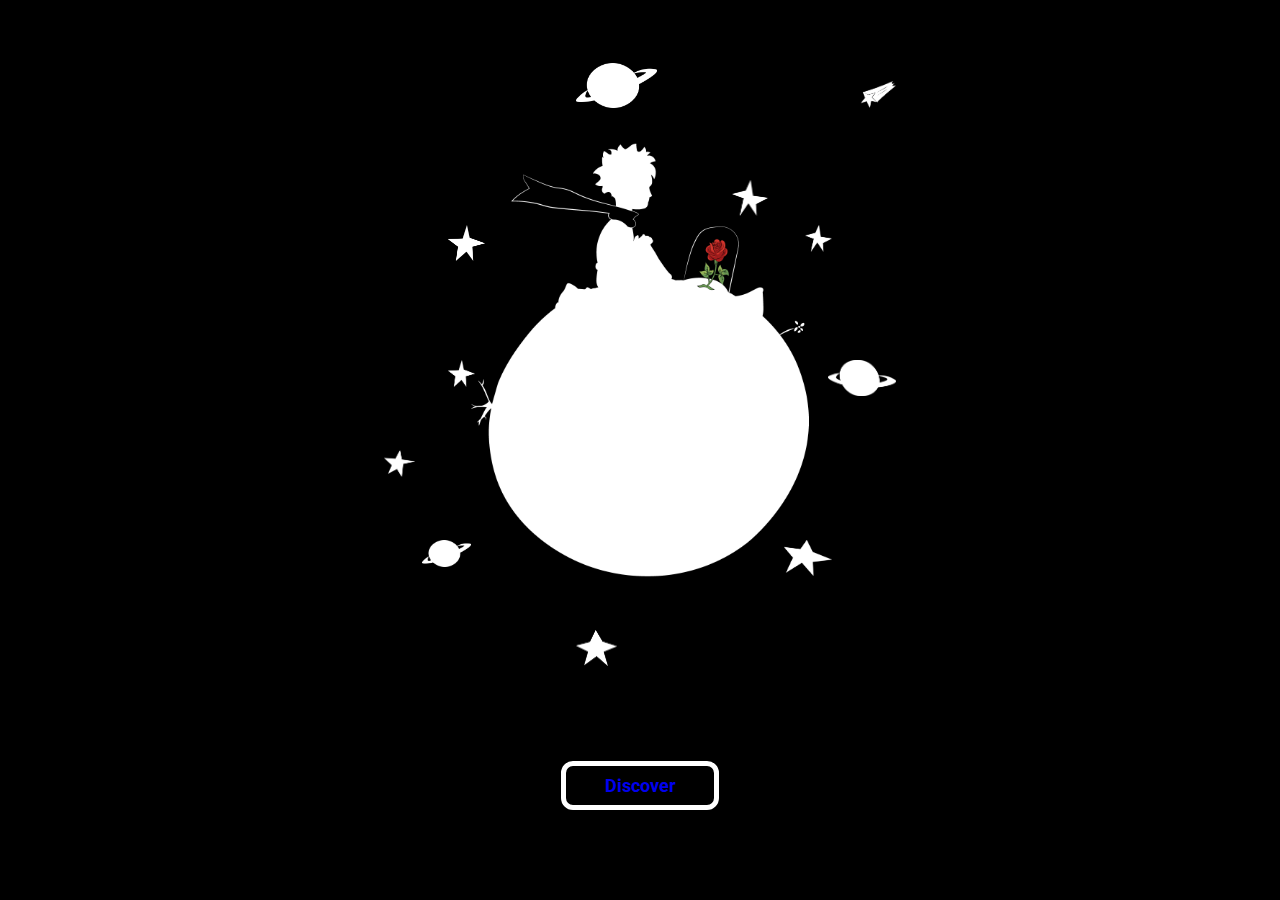
==== index.v2.html @ 4724d6e8 "Creating: V2" ====
<html>

    <head>
        <title>Petit Prince</title>
        <meta name="viewport" content="with=device-width, initial-scale=1.0">
        <link rel="icon" href="images/petitprince_contour.png">
        <meta charSet="utf-8"/>
        <link rel="stylesheet" href="styles/styles.v2.css"/>
        <link rel="preconnect" href="https://fonts.googleapis.com">
        <link rel="preconnect" href="https://fonts.gstatic.com" crossorigin>
        <link href="https://fonts.googleapis.com/css2?family=Roboto:ital,wght@0,100;0,300;0,900;1,100&display=swap" rel="stylesheet">
        <link href='https://unpkg.com/boxicons@2.1.2/css/boxicons.min.css' rel='stylesheet'>
     </head>

     <body>
        <div id="Welcome" class="Welcome" data-pointer-events="true">
           <section>
                <img src="images/planete.png" data-speed="9" class="layer floater" id="floater0"/>
                <img src="images/planete_1.png" data-speed="-5" class="layer floater" id="floater1"/>
                <img src="images/planete.png" data-speed="2" class="layer floater" id="floater2"/>
                <img src="images/etoile.png" data-speed="-3" class="layer floater" id="floater3"/>
                <img src="images/etoile_1.png" data-speed="9" class="layer floater" id="floater4"/>
                <img src="images/etoile_2.png" data-speed="-4" class="layer floater" id="floater5"/>
                <img src="images/etoile_3.png" data-speed="8" class="layer floater" id="floater6"/>
                <img src="images/etoile_4.png" data-speed="-5" class="layer floater" id="floater7"/>
                <img src="images/filante.png" data-speed="3" class="layer floater" id="floater8"/>
                <img src="images/etoile.png" data-speed="5" class="layer floater" id="floater9"/>
                <img src="images/etoile_1.png" data-speed="-8" class="layer floater" id="floater10"/>
                <img id="LOGO" class="layer" src="images/petitprince_contour.png" data-speed="1" onclick="location.href ='#About'"/>
           </section>
           <a id="Discover" href="#About">Discover</a>
        </div>
        <script type="text/javascript">
            document.addEventListener("mousemove", parallax);
            function parallax(e){
                this.querySelectorAll('.layer').forEach(layer => {
                    
                    const speed = layer.getAttribute('data-speed')

                    const x = (window.innerWidth - e.pageX*speed)/500
                    const y = (window.innerHeight - e.pageY*speed)/500

                    layer.style.transform = `translateX(${x}px) translateY(${y}px)`

                });
            }
        </script>
     </body>
---- styles/styles.v2.css ----
* {
    margin: 0;
    padding: 0;
    scroll-behavior: smooth;
    max-width: 100%;
    -ms-overflow-style: none;  /* IE and Edge */
    scrollbar-width: none;  /* Firefox */
}

*::-webkit-scrollbar {
    display: none;
  }
  
body {
    background-color: black;
    font-family: 'Roboto', sans-serif;
    color: white;
    overflow-x: hidden;
}

.Welcome {

    margin: auto;

    width: 100vw;
    height: 100vh;

    display: flex;
    flex-direction: column;

    align-items: center;
    justify-content: center;

}

#floater0 {
    position: absolute;
    left: 45vw;
    top: 7vh;
    height: 5vh;
}

#floater1 {
    position: absolute;
    right: 30vw;
    top: 40vh;
    height: 4vh;
}

#floater2 {
    position: absolute;
    left: 33vw;
    top: 60vh;
    height: 3vh;
}

#floater3 {
    position: absolute;
    left: 35vw;
    top: 25vh;
    height: 4vh;
}

#floater4 {
    position: absolute;
    right: 40vw;
    top: 20vh;
    height: 4vh;
}

#floater5 {
    position: absolute;
    left: 30vw;
    top: 50vh;
    height: 3vh;
}

#floater6 {
    position: absolute;
    right: 35vw;
    top: 60vh;
    height: 4vh;
}

#floater7 {
    position: absolute;
    left: 45vw;
    top: 70vh;
    height: 4vh;
}

#floater8 {
    position: absolute;
    right: 30vw;
    top: 9vh;
    height: 3vh;
}

#floater9 {
    position: absolute;
    left: 35vw;
    top: 40vh;
    height: 3vh;
}

#floater10 {
    position: absolute;
    right: 35vw;
    top: 25vh;
    height: 3vh;
}

#LOGO {
    height: 70vh;
    position: absolute;
    top: 5vh;
    left: 0;
    right: 0;
    margin: auto;
}

.Welcome section {
    position: relative;
    width: 100%;
    height: 100%;
    display: flex;
}

#Discover {
    padding-top: 1vh;
    padding-bottom: 1vh;
    padding-left: 3vw;
    padding-right: 3vw;

    font-size: large;
    font-weight: bolder;
    text-decoration: none;
    
    border: 5px white solid;
    border-radius: 12px;

    position: absolute;
    bottom: 10vh;

    transition: .6s;
}

#Discover:visited {

    font-size: large;
    font-weight: bolder;
    color: white;

}


@media screen and (max-width: 1200px) {

    .floater {
        visibility: hidden;
    }

}

@media screen and (max-width: 550px) {
    
    .Welcome {
        display: flex;
        flex-direction: column;

        align-items: center;
        justify-content: center;
    }
    
    #LOGO {
        position: relative;
        width: 100vw;
        height: auto;
    }

    #Discover {
        position: relative;
        margin: 3vw;
    }
}
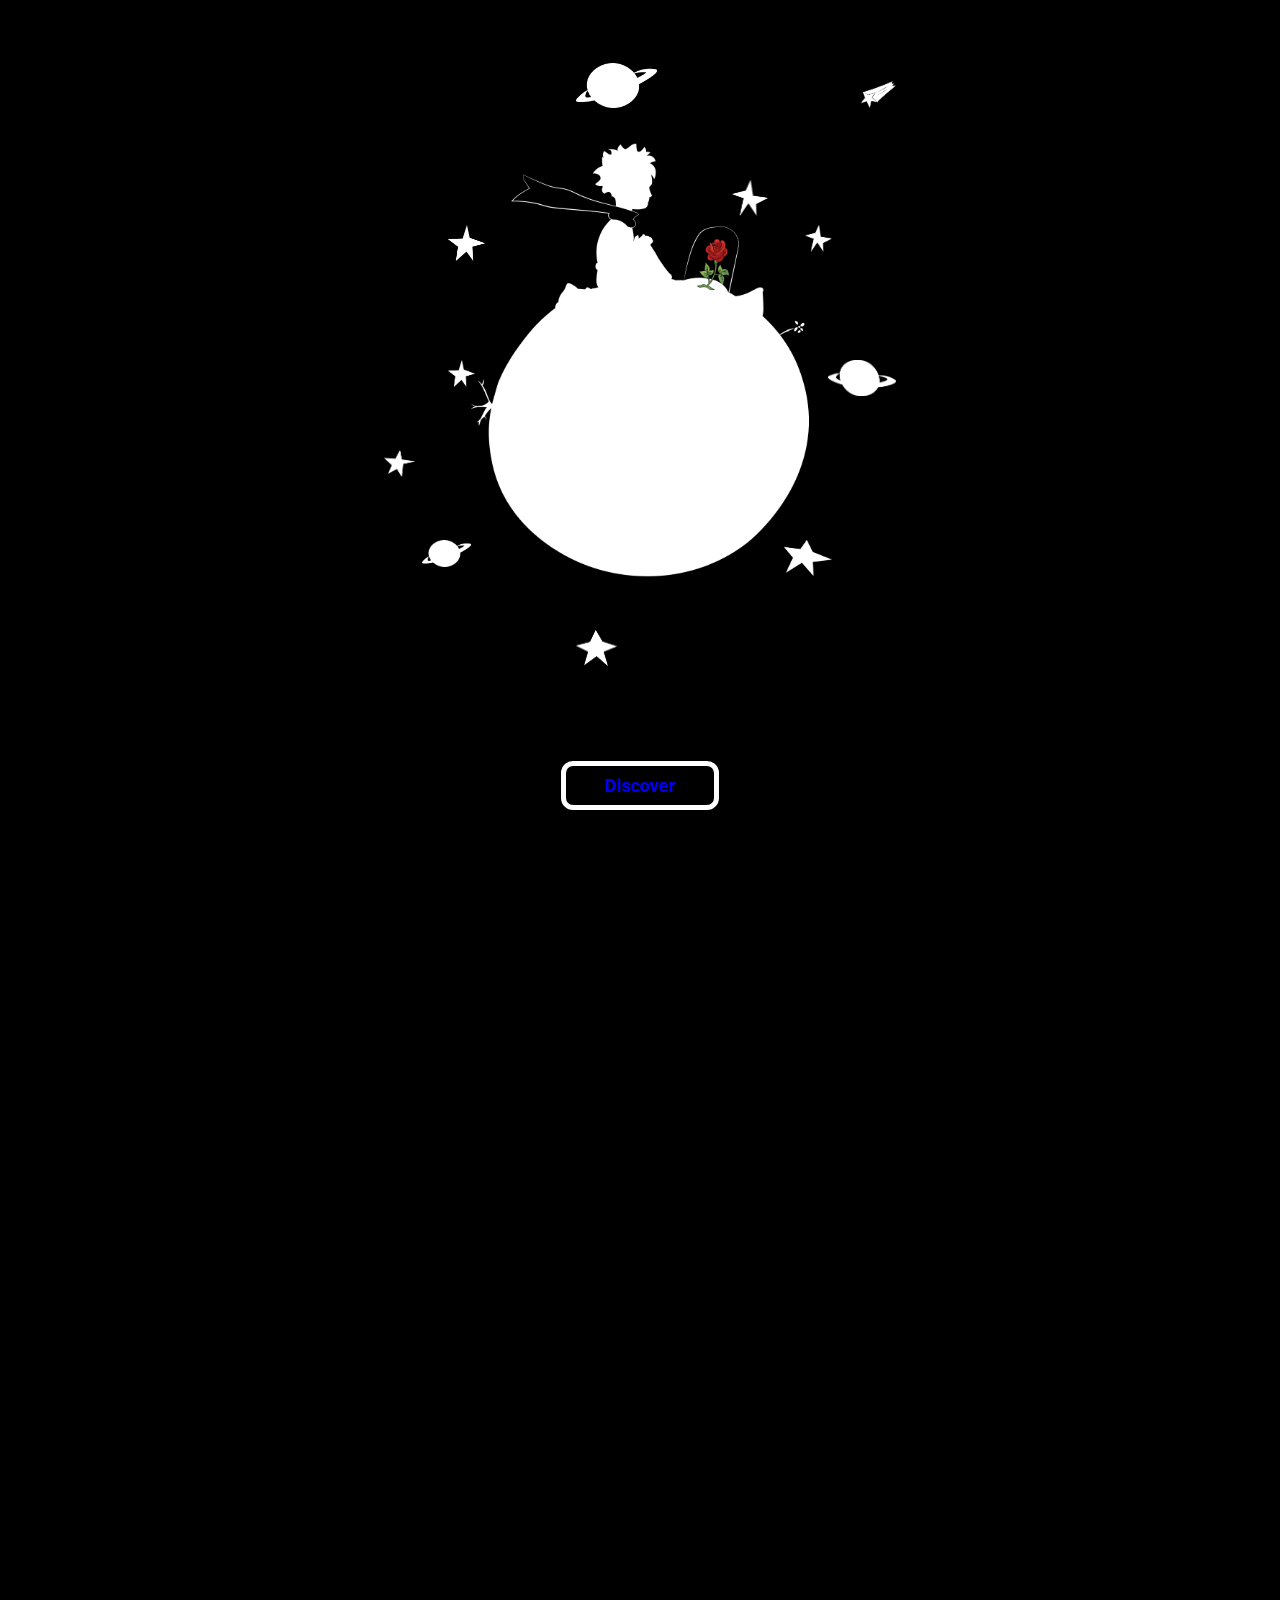
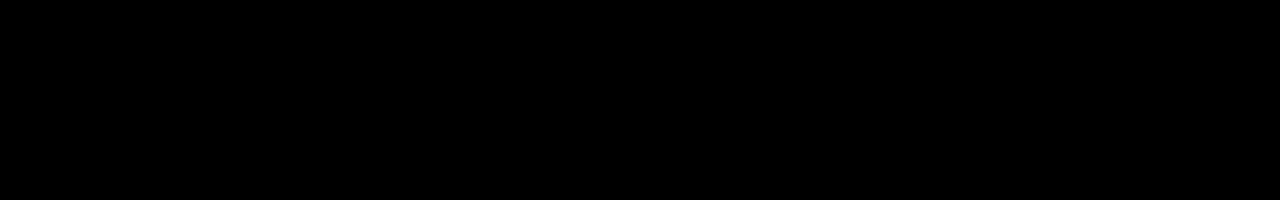
==== commit c7407e8e: "Add: About" ====
--- a/index.v2.html
+++ b/index.v2.html
@@ -45,4 +45,9 @@
                 });
             }
         </script>
+
+        <div class="About" id="About">
+            
+        </div>
+
      </body>--- a/styles/styles.v2.css
+++ b/styles/styles.v2.css
@@ -31,6 +31,10 @@
     align-items: center;
     justify-content: center;
 
+    -webkit-user-select: none;
+    -ms-user-select: none;
+    user-select: none;
+
 }
 
 #floater0 {
@@ -153,6 +157,44 @@
 
 }
 
+.About {
+    min-height: 100vh;
+    width: 100vw;
+    
+    background-color: black;
+    color: white;
+
+    display: flex;
+    flex-direction: column;
+
+    align-items: center;
+    justify-content: center;
+}
+
+
+
+
+
+
+
+
+
+
+
+
+
+
+
+
+
+
+
+
+
+
+
+
+
 
 @media screen and (max-width: 1200px) {
 
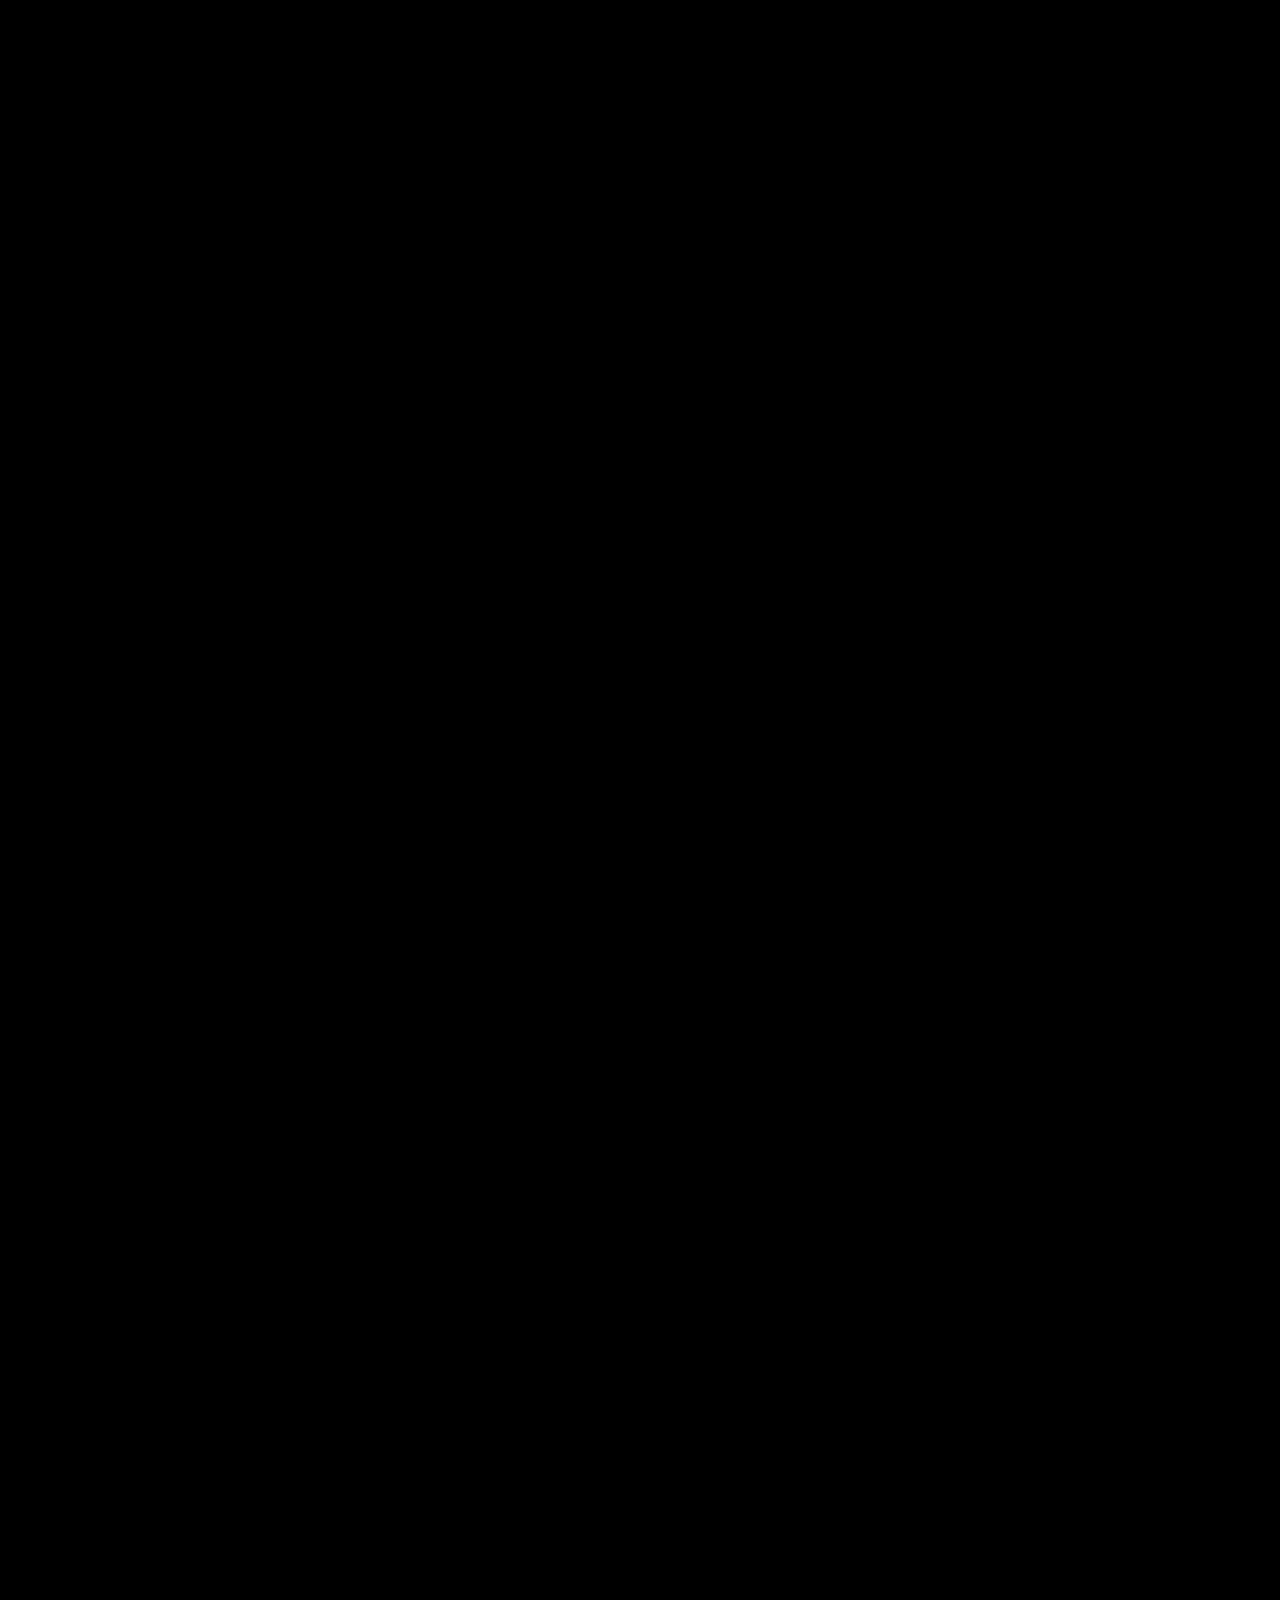
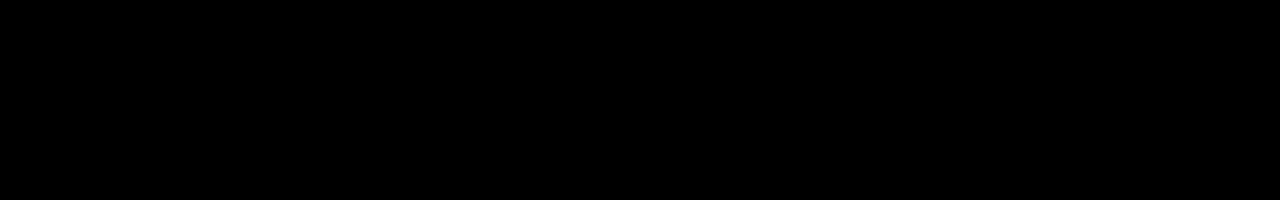
==== commit dfb76df0: "Fix: Upcomming loader" ====
--- a/index.v2.html
+++ b/index.v2.html
@@ -3,16 +3,28 @@
     <head>
         <title>Petit Prince</title>
         <meta name="viewport" content="with=device-width, initial-scale=1.0">
-        <link rel="icon" href="images/petitprince_contour.png">
         <meta charSet="utf-8"/>
+        <link rel="preload" as="image" href="images/petitprince_contour.png"/>
+        <link rel="icon" href="images/petitprince_contour.png"/>
         <link rel="stylesheet" href="styles/styles.v2.css"/>
+        <link rel="stylesheet" href="styles/loader.css"/>
         <link rel="preconnect" href="https://fonts.googleapis.com">
         <link rel="preconnect" href="https://fonts.gstatic.com" crossorigin>
         <link href="https://fonts.googleapis.com/css2?family=Roboto:ital,wght@0,100;0,300;0,900;1,100&display=swap" rel="stylesheet">
         <link href='https://unpkg.com/boxicons@2.1.2/css/boxicons.min.css' rel='stylesheet'>
+        <script type="text/javascript" src="scripts/jquery-3.6.0.min.js"></script>
      </head>
 
+<!-- Body -->
+
      <body>
+
+<!-- Loader -->
+
+        <div class="loader-wrapper"><span class="loader"><span class="loader-inner"></span></span></div>
+
+<!-- Welcome Scene -->
+
         <div id="Welcome" class="Welcome" data-pointer-events="true">
            <section>
                 <img src="images/planete.png" data-speed="9" class="layer floater" id="floater0"/>
@@ -26,11 +38,46 @@
                 <img src="images/filante.png" data-speed="3" class="layer floater" id="floater8"/>
                 <img src="images/etoile.png" data-speed="5" class="layer floater" id="floater9"/>
                 <img src="images/etoile_1.png" data-speed="-8" class="layer floater" id="floater10"/>
-                <img id="LOGO" class="layer" src="images/petitprince_contour.png" data-speed="1" onclick="location.href ='#About'"/>
+                <img id="LOGO" class="layer" src="images/petitprince_contour.png" data-speed="1" onclick="discover()"/>
            </section>
-           <a id="Discover" href="#About">Discover</a>
+           <a id="Discover" onclick="discover()">Discover</a>
         </div>
+
+<!-- About Scene -->
+
+        <div class="About" id="About">
+            
+        </div>        
+
+
+<!-- JS -->
+
         <script type="text/javascript">
+
+            var window_height = window.innerHeight;
+
+            $(window).on('load', function () {
+                $('.loader-wrapper').fadeOut("slow");
+                $('.Welcome').css("opacity", 1);
+            })
+
+            window.onscroll = function() {
+                if (window.pageYOffset == 0) {
+                    document.querySelectorAll('.floater').forEach(floater => {
+                        var delay = Math.random()*2;
+                        floater.style.transition = `${delay}s`;
+                        floater.style.transform = `translateY(0)`;
+                    })
+                }
+            }
+
+            function discover(){
+                document.querySelectorAll('.floater').forEach(floater => {
+                    floater.style.transform = `translateY(-100vh)`;
+                })
+                location.href ='#About'
+            }
+
             document.addEventListener("mousemove", parallax);
             function parallax(e){
                 this.querySelectorAll('.layer').forEach(layer => {
@@ -44,10 +91,9 @@
 
                 });
             }
+
+
+
         </script>
 
-        <div class="About" id="About">
-            
-        </div>
-
      </body>--- a/styles/styles.v2.css
+++ b/styles/styles.v2.css
@@ -16,6 +16,7 @@
     font-family: 'Roboto', sans-serif;
     color: white;
     overflow-x: hidden;
+
 }
 
 .Welcome {
@@ -35,6 +36,12 @@
     -ms-user-select: none;
     user-select: none;
 
+    opacity: 0;
+    transition: 0.6s;
+}
+
+.floater {
+    transition: 1s;
 }
 
 #floater0 {
@@ -139,6 +146,8 @@
     font-size: large;
     font-weight: bolder;
     text-decoration: none;
+
+    color: white;
     
     border: 5px white solid;
     border-radius: 12px;
